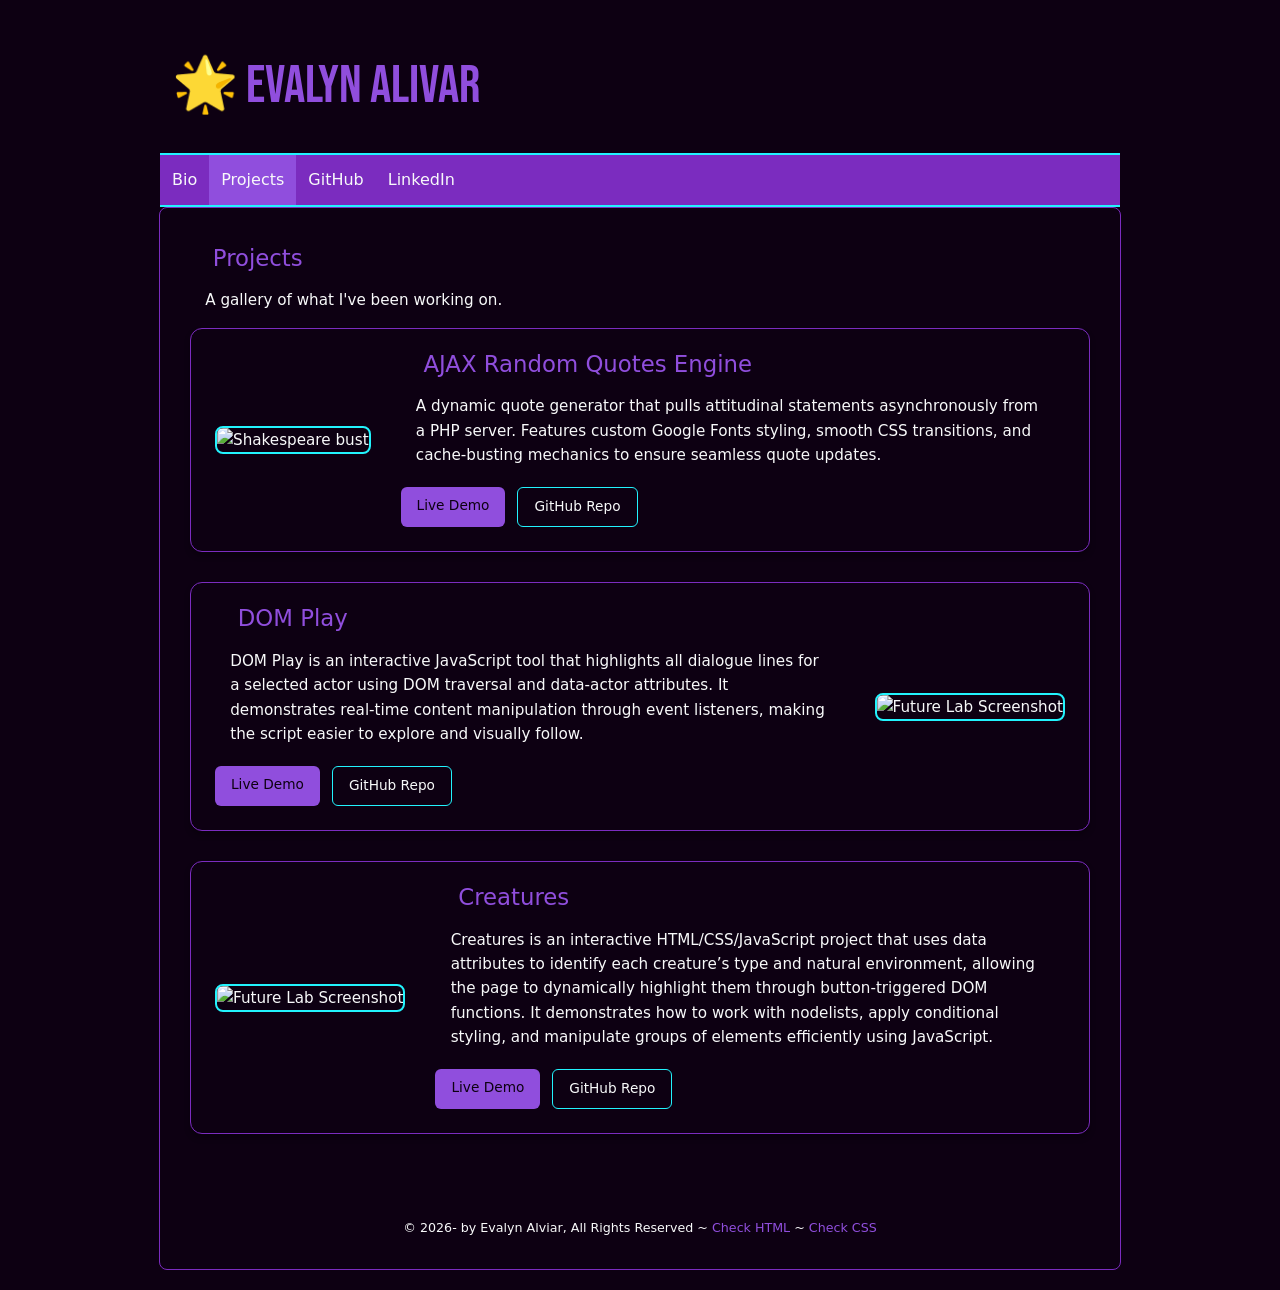
==== projects.html @ 370c9faf "changes to projects.html" ====
<!DOCTYPE html>
<html lang="en">
    <head>
        <meta charset="UTF-8">
        <title>NAME HERE'S Projects</title>
        <link rel="stylesheet" href="css/main.css">
        <link rel="stylesheet" href="css/nav.css">
        <link rel="stylesheet" href="css/animated-star.css">
        <link href="https://fonts.googleapis.com/css2?family=Bebas+Neue&display=swap" rel="stylesheet">
        <link rel="icon" href="data:image/svg+xml,<svg xmlns=%22http://www.w3.org/2000/svg%22 viewBox=%220 0 100 100%22><text y=%22.9em%22 font-size=%2290%22>🌟</text></svg>">
        <style>
        /* start google font style */
        h1 {
            font-family: 'Bebas Neue', sans-serif;
            font-size: 3.5rem; /* Needs to be larger because it's a condensed font */
            color: var(--accent-glow);
            letter-spacing: 0 0 12px var(--accent-glow); /* Spaces out the all-caps look nicely */
        }
        /* end google font style */
        </style>
    </head>
    <body>
        <header>
            <h1>
                <span class="animated-star" aria-label="Achiever Star">🌟</span> EVALYN ALIVAR
            </h1>
            <nav class="topnav" id="myTopnav">
                <a href="index.html">Bio</a>
                <a href="projects.html" class="active">Projects</a>
                <a href="#" target="_blank">GitHub</a>
                <a href="#" target="_blank">LinkedIn</a>
                <a href="javascript:void(0);" class="icon" onclick="myFunction()">&#9776;</a>
            </nav>
        </header>
        <main class="wrapper">
            <section class="projects-container">
                <h2 class="subheader">Projects</h2>
                <p class="subtitle">A gallery of what I've been working on.</p>

                <div class="project-card">
                    <div class="project-image">
                        <img src="images/shakespeare-bust.jpg" alt="Shakespeare bust">
                    </div>
                    <div class="project-content">
                        <h2>AJAX Random Quotes Engine</h2>
                        <p>A dynamic quote generator that pulls attitudinal statements asynchronously from a PHP server. Features custom Google Fonts styling, smooth CSS transitions, and cache-busting mechanics to ensure seamless quote updates.</p>
                        
                        <div class="project-links">
                        <a href="https://lyna2b.github.io/php-random-quote-machine/" class="btn demo-btn" target="_blank">Live Demo</a>
                        <a href="https://github.com/LynA2B/php-random-quote-machine" class="btn repo-btn" target="_blank">GitHub Repo</a>
                        </div>
                    </div>
                </div>

                <div class="project-card">
                    <div class="project-image">
                        <img src="https://picsum.photos/150" alt="Future Lab Screenshot">
                    </div>
                    <div class="project-content">
                        <h2>DOM Play</h2>
                        <p>DOM Play is an interactive JavaScript tool that highlights all dialogue lines for a selected actor using DOM traversal and data-actor attributes. It demonstrates real‑time content manipulation through event listeners, making the script easier to explore and visually follow.
                        </p>
                        
                        <div class="project-links">
                            <a href="https://lyna2b.github.io/dom-play/" class="btn demo-btn" target="_blank">Live Demo</a>
                            <a href="https://github.com/LynA2B/dom-play" class="btn repo-btn" target="_blank">GitHub Repo</a>
                        </div>
                    </div>
                </div>

                <div class="project-card">
                    <div class="project-image">
                        <img src="https://loremflickr.com/g/150/150/outdoors" alt="Future Lab Screenshot">
                    </div>
                    <div class="project-content">
                        <h2>Creatures</h2>
                        <p>Creatures is an interactive HTML/CSS/JavaScript project that uses data attributes to identify each creature’s type and natural environment, allowing the page to dynamically highlight them through button‑triggered DOM functions. It demonstrates how to work with nodelists, apply conditional styling, and manipulate groups of elements efficiently using JavaScript.
                        </p>
                        
                        <div class="project-links">
                            <a href="https://lyna2b.github.io/creatures/" class="btn demo-btn" target="_blank">Live Demo</a>
                            <a href="hhttps://github.com/LynA2B/creatures" class="btn repo-btn" target="_blank">GitHub Repo</a>
                        </div>
                    </div>
                </div>
            </section>
            <footer>
                <p><small>&copy; 2026-<span id="this-year"></span> by 
                    Evalyn Alviar, All Rights Reserved ~ 
                    <a id="html-checker" href="#" target="_blank">Check HTML</a> ~ 
                    <a id="css-checker" href="#" target="_blank">Check CSS</a></small>
                </p>
            </footer>
        </main>
        <script src="js/main.js" defer></script>
    </body>
</html>
---- css/main.css ----
/* Color System */
:root {
  /* backgrounds */
  --bg-main: #0d0012;
  --ng-card: #161920;
  
  /* accents */
  --accent-glow: #904edd;
  --accent-muted: #7b2cbf;

  /* text */
  --text-main: #f8f9fa;
  --text-muted: #94a3b8;

  /* hardware border */
  --border-clean: #22f3fd;
}

/* Global rules */

html {
    background-color: var(--bg-main);
    font-size: 0.95em;
}

body {
    font-family: system-ui, -apple-system, sans-serif;
    line-height: 1.6;
    background-color: var(--bg-main);
    color: var(--text-main);
    margin: 0 auto;
    padding: 20px;
    max-width:1200px;
  }

::selection {
    color: #000; 
    background: var(--accent-glow);
}

h1 {
    font-weight: normal;
    margin: auto;
    background: var(--bg-card);
    color: var(--text-main);
    line-height: 2.5em;
    border-bottom: 2px solid var(--border-clean);

}

main.wrapper {
    background-color: var(--bg-card);
    overflow: auto;
    border: 1px solid var(--accent-muted);
    border-radius: 8px;
}

p {
    margin: 1em; /* Top Right Bottom Left (TRBL) */
    color: var(--text-main);
}

h2,h3 {
    font-weight: normal;
    margin-left: 1em;
    line-height: 1em;
    color: var(--accent-glow);
}

a {
    color: var(--accent-glow);
    text-decoration: none;
}

a:hover {
    color: var(--bg-main);
    background-color: var(--accent-glow);
    text-decoration: none;
}

footer {
    clear: both;
    text-align: center;
    padding: 1em;
    color: var(--text-muted);
}

/* end global rules */

/* Responsive rules */

/* DESKTOP */
@media all and (min-width:1200px) {
    main.wrapper {
        width: 80%;
        margin: auto;
    }
    
    h1 {
        width: 79%;
        padding-left: 1%;
    }
    
    picture.profile img {
        width: 50%;
        float: left;
        margin-right: 2em;
        border: 2px solid var(--border-clean);
        border-radius: 8px;
    }
    
}

/* TABLET */
@media all and (min-width:501px) and (max-width:1199px) {
    main.wrapper {
        width: 90%;
        margin: auto;
    }
    
    h1 {
        width: 89%;
        padding-left: 1%;
    }
    
    picture.profile img {
        width: 50%;
        float: right;
        margin-left: 1em;
        border: 2px solid var(--border-clean);
        border-radius: 8px;
    }

}

/* PHONE */
@media all and (max-width:500px) {
    main.wrapper {
        width: 100%;
    }
    
    h1 {
        width: 99%;
        padding-left: 1%;
    }
    
    picture.profile img {
        width: 100%;
        border: 2px solid var(--border-clean);
        border-radius: 8px;
    }
    
}

/* start project container rules */
  
.projects-container {
    max-width: 900px;  /* Keeps things readable on desktop */
    margin: 0 auto;
    padding: 20px;
  }
  
  /* The Main Project Card Wrapper */
  .project-card {
    display: flex;
    flex-direction: row; /* Default layout: Image left, text right */
    align-items: center;
    gap: 30px;
   background: var(--bg-card);
    border: 1px solid var(--accent-muted);
    border-radius: 12px; /* Smooth rounded corners */
    padding: 24px;
    margin-bottom: 30px;
    box-shadow: 0 4px 6px -1px rgba(0,0,0,0.4);
    transition: transform 0.2s ease;
  }
  
  .project-card:hover {
    transform: translateY(-2px); /* Subtle interaction cue */
    border-color: var(--accent-glow);
  }
  
  /* The Magic Mirror: Automatically alternate left/right layout */
  .project-card:nth-child(even) {
    flex-direction: row-reverse; /* Flips the order for every second card */
  }
  
  /* Image Control Group */
  .project-image {
    flex-shrink: 0; /* Prevents text from squeezing the image container */
  }
  
  .project-image img {
    width: 150px;
    height: 150px;
    object-fit: cover; /* Forces screenshots to crop nicely instead of squishing */
    border-radius: 8px;
    border: 2px solid var(--border-clean);
  }
  
  /* Content & CTA Link Elements */
  .project-content {
    flex-grow: 1;
  }
  
  .project-content h2 {
    margin-top: 0;
    color: var(--accent-glow);
  }
  
  .project-links {
    margin-top: 20px;
    display: flex;
    gap: 12px;
  }
  
  /* Flexible, clean Button styles */
  .btn {
    display: inline-block;
    text-decoration: none;
    padding: 8px 16px;
    border-radius: 6px;
    font-size: 0.9rem;
    font-weight: 500;
    transition: background-color 0.2s;
  }
  
  .demo-btn {
    background-color: var(--accent-glow);
    color: var(--bg-main);
  }
  
  .demo-btn:hover {
    background-color: var(--accent-muted);
  }
  
  .repo-btn {
    background-color: var(--bg-main);
    color: var(--text-main);
    border: 1px solid var(--border-clean);
  }
  
  .repo-btn:hover {
    background-color: var(--accent-muted);
  }
  
  /* Responsive Overrides: If screen is small, stack everything vertically */
  @media (max-width: 650px) {
    .project-card, 
    .project-card:nth-child(even) {
      flex-direction: column;
      text-align: center;
    }
    
    .project-links {
      justify-content: center;
    }
  }

/* end project container rules */
---- css/nav.css ----
/* Global rules */
.topnav {
    margin: auto;
    background-color: var(--accent-muted);
    overflow: auto;
    border-bottom: 2px solid var(--border-clean);
}

.topnav a {
    float: left;
    display: block;
    color: var(--text-main);
    text-align: center;
    padding: 12px 12px;
    text-decoration: none;
    text-transform: capitalize;
    font-size: 16px;
}

.topnav a.hover, .active {
    background-color: var(--accent-glow);
    color: var(--bg-main);
}

.topnav .icon {
    display: none;
}

/* Responsive rules - apply when screen width is less than 1200px */

@media screen and (max-width: 1199px) {
    .topnav a:not(:first-child) {
        display: none;
    }
    
    .topnav a.icon {
        float: right;
        display: block;
    }
    
    .topnav.responsive {
        position: relative;
    }
    
    .topnav.responsive a {
        float: none;
        display: block;
        text-align: left;
    }
    
    .topnav.responsive a.icon {
        position: absolute;
        right: 0;
        top: 0;
    }
}


/* DESKTOP */
@media all and (min-width:1200px) {
    .topnav {
        width: 80%;
    }
}

/* TABLET */
@media all and (min-width:501px) and (max-width:1199px) {
    .topnav {
        width: 90%;
    }
}

/* PHONE */
@media all and (max-width:500px) {
    .topnav {
        width: 100%;
    }
}
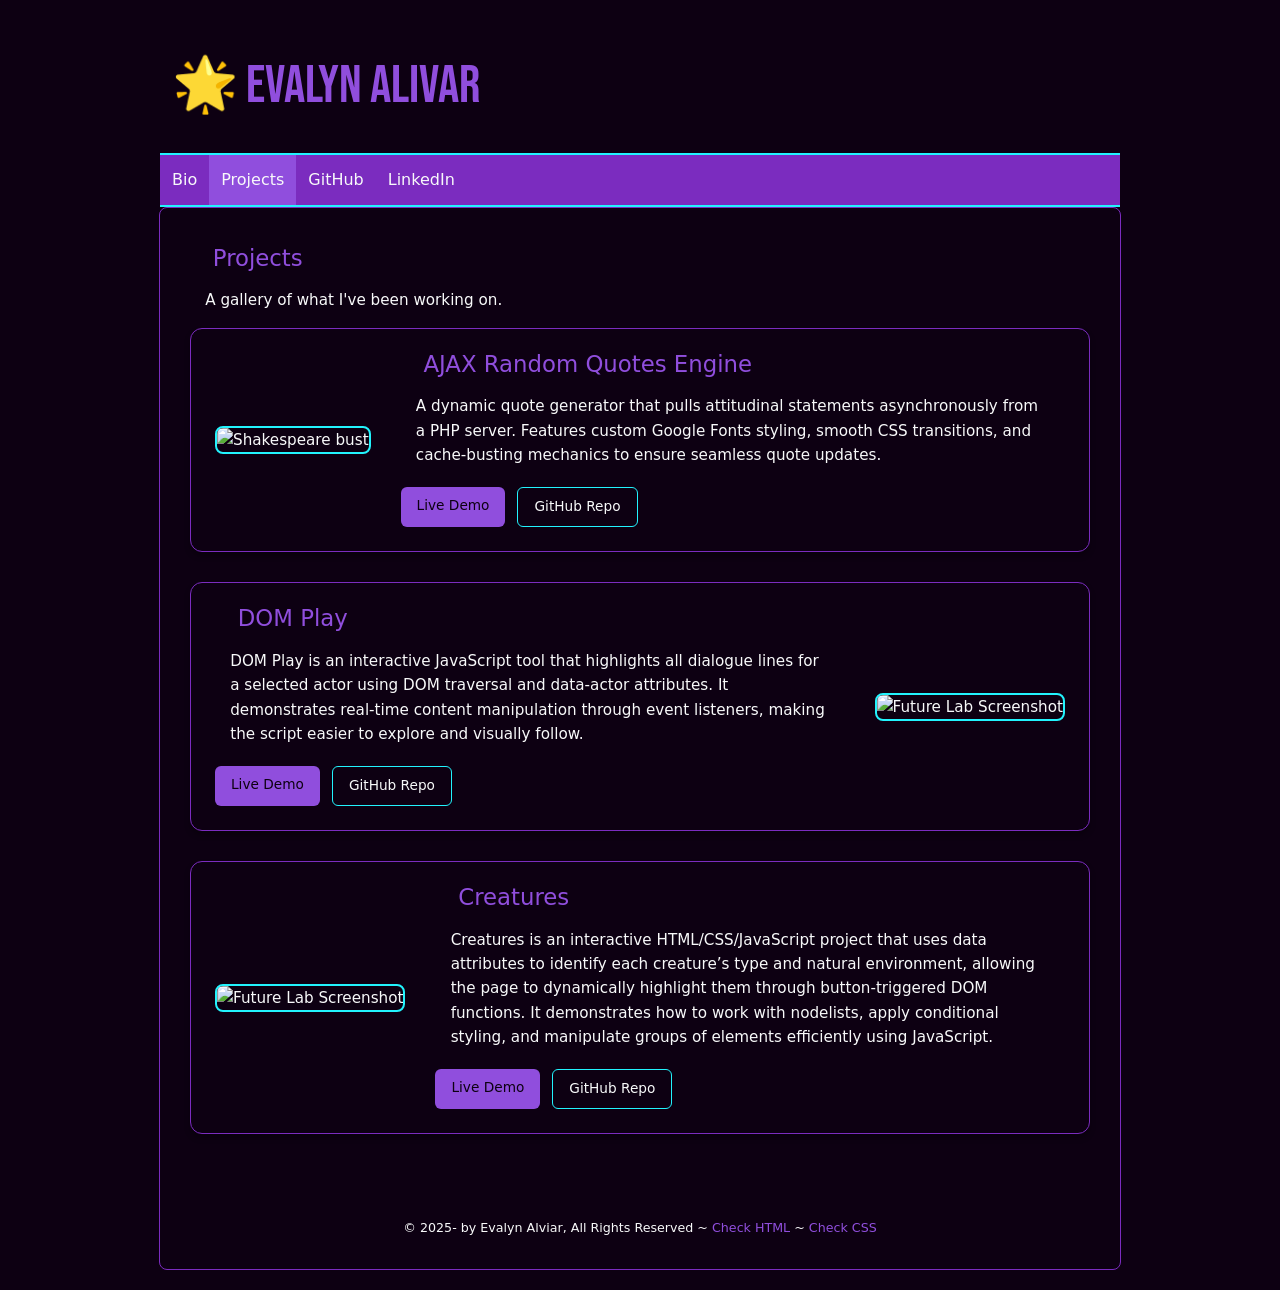
==== commit aa74d826: "changes to footer" ====
--- a/projects.html
+++ b/projects.html
@@ -85,7 +85,7 @@
                 </div>
             </section>
             <footer>
-                <p><small>&copy; 2026-<span id="this-year"></span> by 
+                <p><small>&copy; 2025-<span id="this-year"></span> by 
                     Evalyn Alviar, All Rights Reserved ~ 
                     <a id="html-checker" href="#" target="_blank">Check HTML</a> ~ 
                     <a id="css-checker" href="#" target="_blank">Check CSS</a></small>
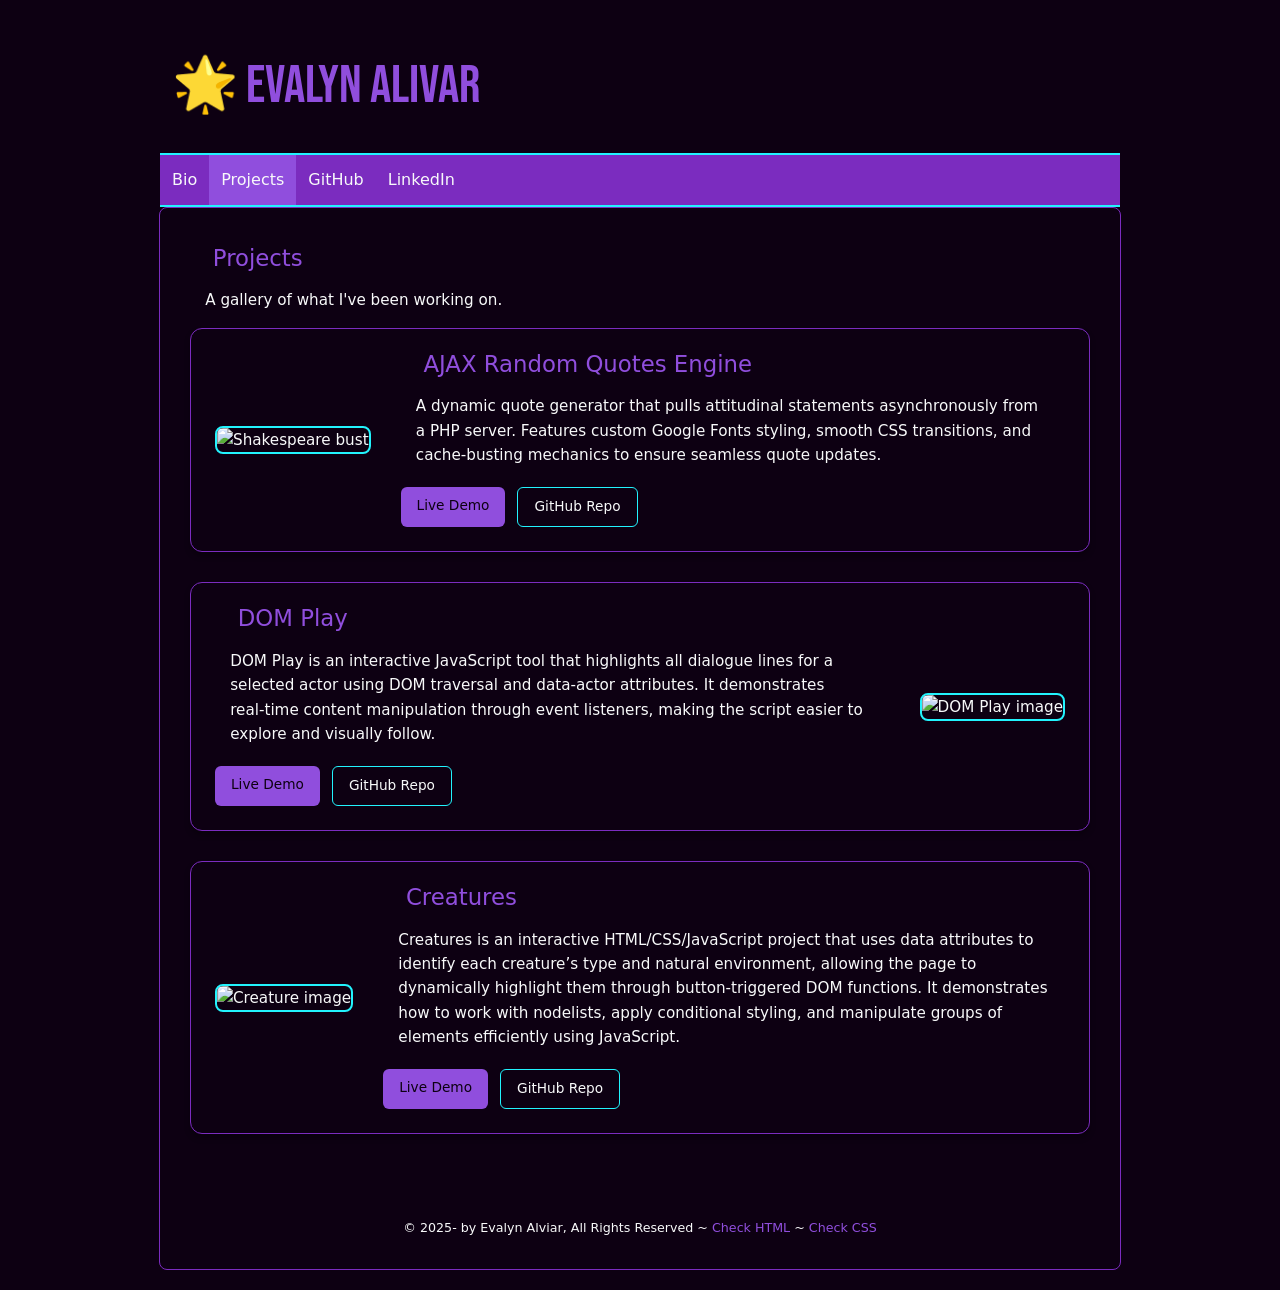
==== commit 6608fdf8: "added images to project page" ====
--- a/projects.html
+++ b/projects.html
@@ -54,7 +54,7 @@
 
                 <div class="project-card">
                     <div class="project-image">
-                        <img src="https://picsum.photos/150" alt="Future Lab Screenshot">
+                        <img src="https://www.pexels.com/photo/decorative-collectible-figurine-14346289/" alt="DOM Play image">
                     </div>
                     <div class="project-content">
                         <h2>DOM Play</h2>
@@ -70,7 +70,7 @@
 
                 <div class="project-card">
                     <div class="project-image">
-                        <img src="https://loremflickr.com/g/150/150/outdoors" alt="Future Lab Screenshot">
+                        <img src="https://pixabay.com/photos/oriental-garden-lizard-reptile-7195594/" alt="Creature image">
                     </div>
                     <div class="project-content">
                         <h2>Creatures</h2>
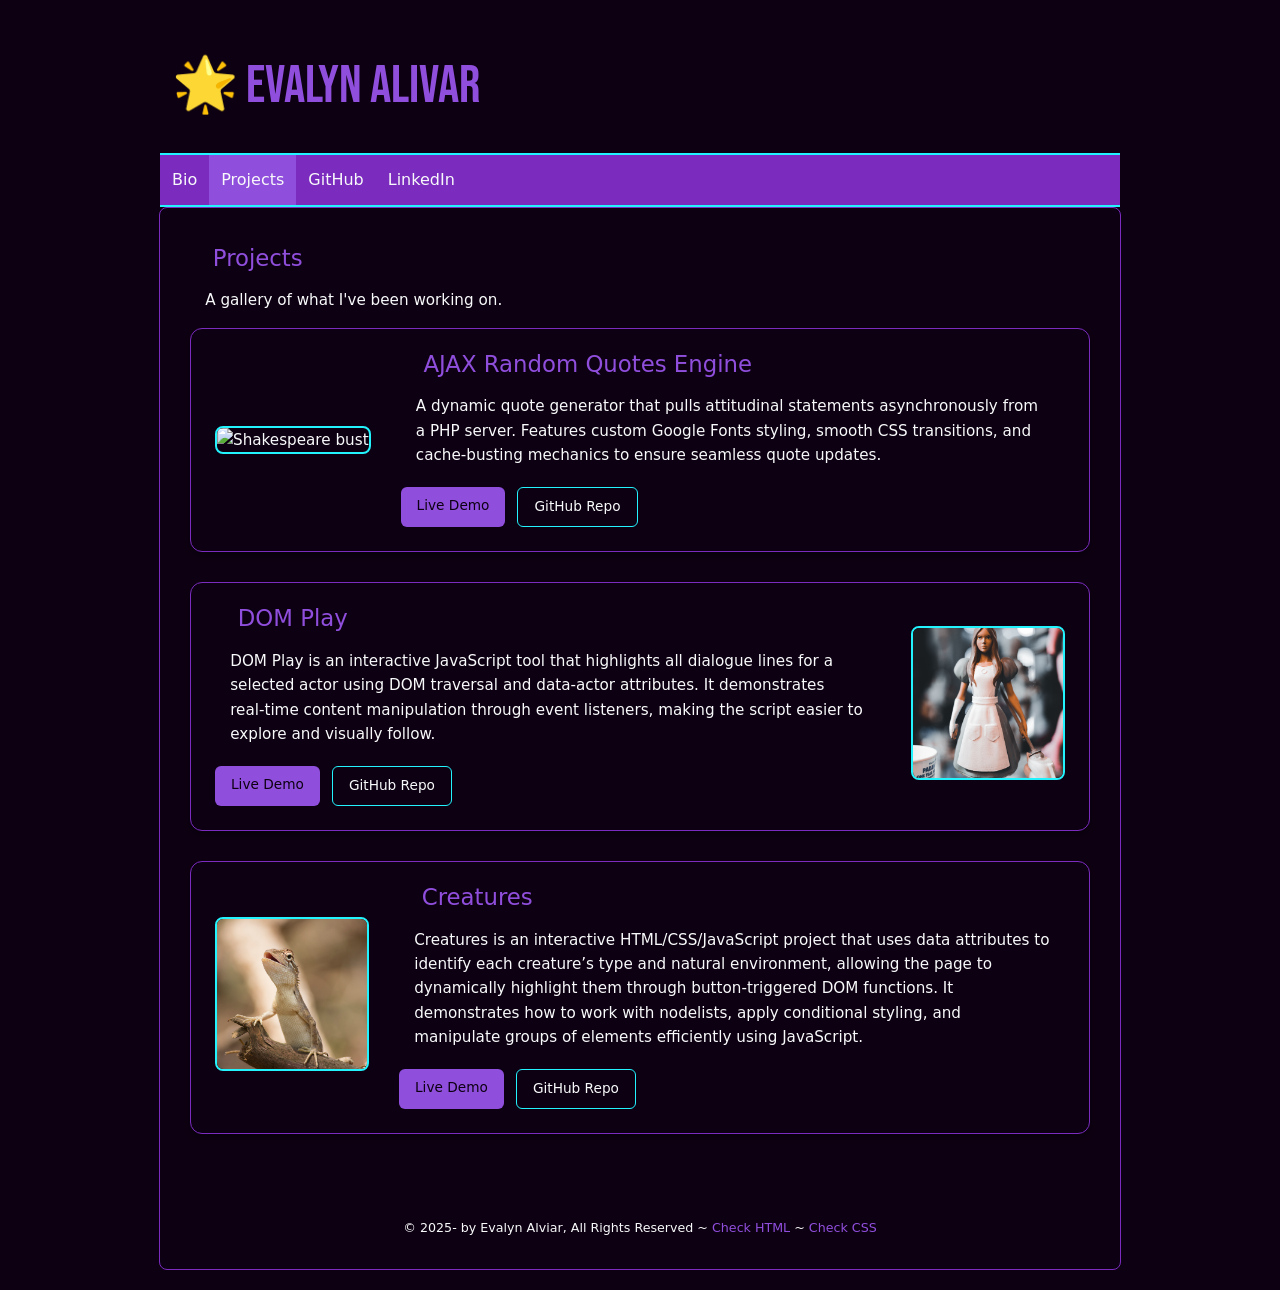
==== commit ec004673: "fixed project images" ====
--- a/projects.html
+++ b/projects.html
@@ -54,7 +54,7 @@
 
                 <div class="project-card">
                     <div class="project-image">
-                        <img src="https://www.pexels.com/photo/decorative-collectible-figurine-14346289/" alt="DOM Play image">
+                        <img src="images/alice.jpg" alt="DOM Play image">
                     </div>
                     <div class="project-content">
                         <h2>DOM Play</h2>
@@ -70,7 +70,7 @@
 
                 <div class="project-card">
                     <div class="project-image">
-                        <img src="https://pixabay.com/photos/oriental-garden-lizard-reptile-7195594/" alt="Creature image">
+                        <img src="images/lizard.jpg" alt="Creature image">
                     </div>
                     <div class="project-content">
                         <h2>Creatures</h2>
